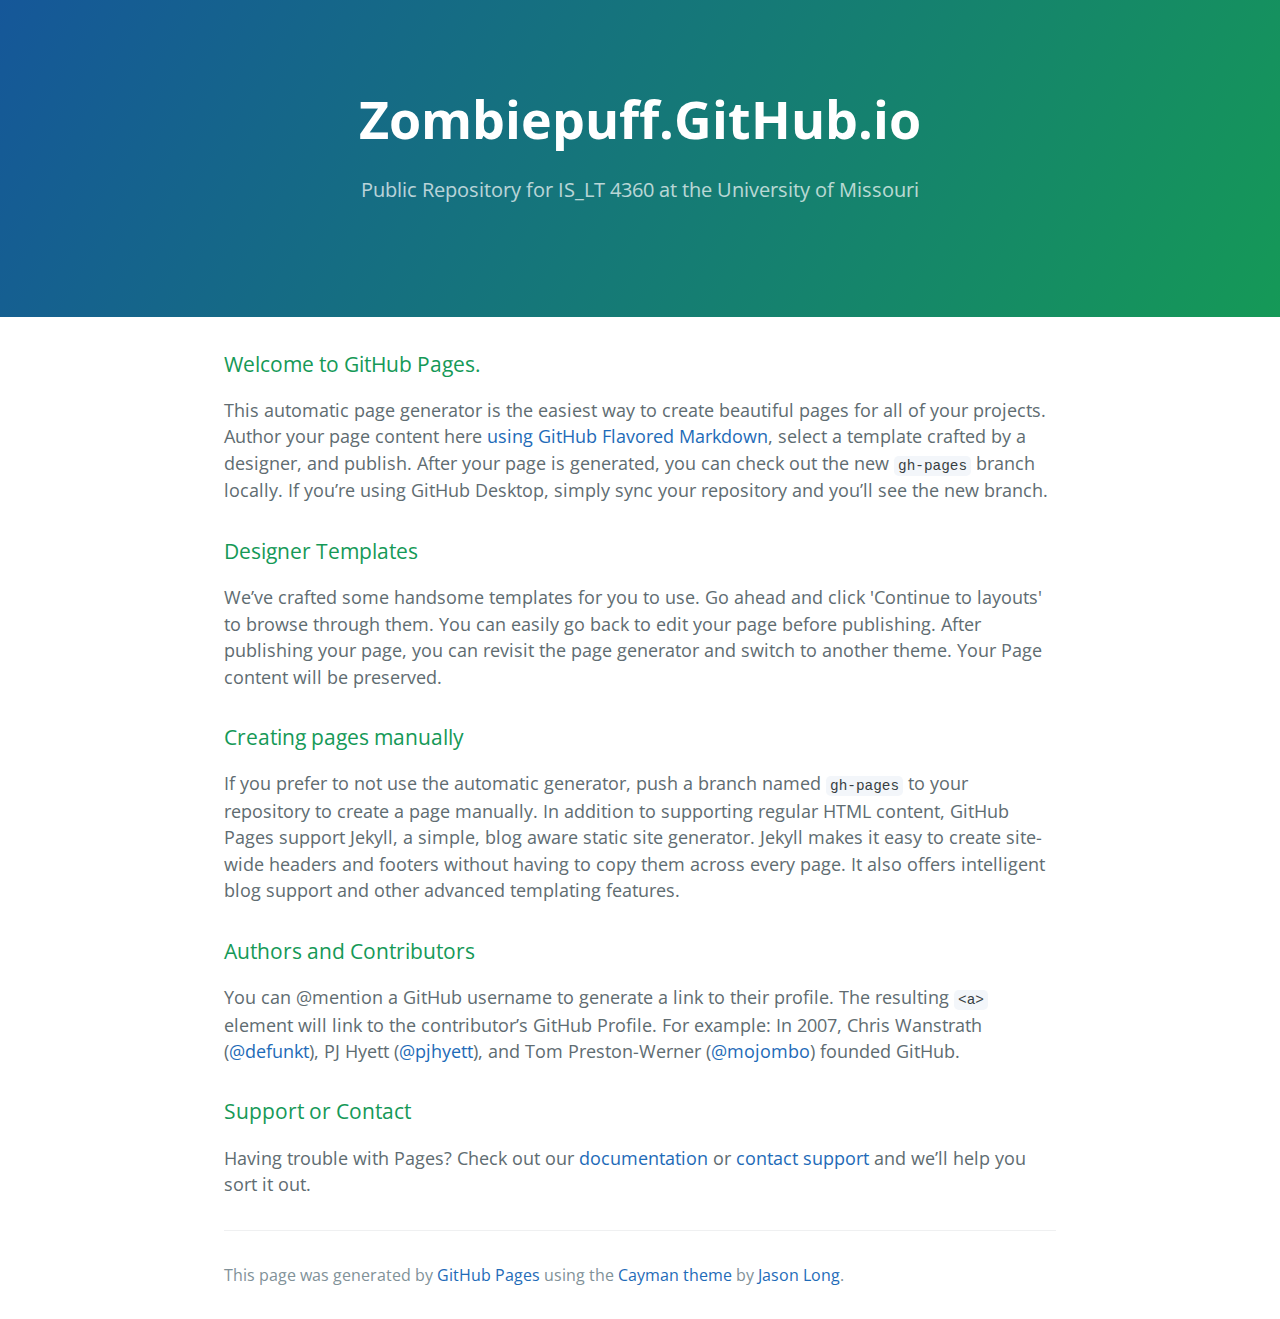
==== index.html @ 563a79f8 "Replace master branch with page content via GitHub" ====
<!DOCTYPE html>
<html lang="en-us">
  <head>
    <meta charset="UTF-8">
    <title>Zombiepuff.GitHub.io by ZombiePuff</title>
    <meta name="viewport" content="width=device-width, initial-scale=1">
    <link rel="stylesheet" type="text/css" href="stylesheets/normalize.css" media="screen">
    <link href='https://fonts.googleapis.com/css?family=Open+Sans:400,700' rel='stylesheet' type='text/css'>
    <link rel="stylesheet" type="text/css" href="stylesheets/stylesheet.css" media="screen">
    <link rel="stylesheet" type="text/css" href="stylesheets/github-light.css" media="screen">
  </head>
  <body>
    <section class="page-header">
      <h1 class="project-name">Zombiepuff.GitHub.io</h1>
      <h2 class="project-tagline">Public Repository for IS_LT 4360 at the University of Missouri</h2>
    </section>

    <section class="main-content">
      <h3>
<a id="welcome-to-github-pages" class="anchor" href="#welcome-to-github-pages" aria-hidden="true"><span aria-hidden="true" class="octicon octicon-link"></span></a>Welcome to GitHub Pages.</h3>

<p>This automatic page generator is the easiest way to create beautiful pages for all of your projects. Author your page content here <a href="https://guides.github.com/features/mastering-markdown/">using GitHub Flavored Markdown</a>, select a template crafted by a designer, and publish. After your page is generated, you can check out the new <code>gh-pages</code> branch locally. If you’re using GitHub Desktop, simply sync your repository and you’ll see the new branch.</p>

<h3>
<a id="designer-templates" class="anchor" href="#designer-templates" aria-hidden="true"><span aria-hidden="true" class="octicon octicon-link"></span></a>Designer Templates</h3>

<p>We’ve crafted some handsome templates for you to use. Go ahead and click 'Continue to layouts' to browse through them. You can easily go back to edit your page before publishing. After publishing your page, you can revisit the page generator and switch to another theme. Your Page content will be preserved.</p>

<h3>
<a id="creating-pages-manually" class="anchor" href="#creating-pages-manually" aria-hidden="true"><span aria-hidden="true" class="octicon octicon-link"></span></a>Creating pages manually</h3>

<p>If you prefer to not use the automatic generator, push a branch named <code>gh-pages</code> to your repository to create a page manually. In addition to supporting regular HTML content, GitHub Pages support Jekyll, a simple, blog aware static site generator. Jekyll makes it easy to create site-wide headers and footers without having to copy them across every page. It also offers intelligent blog support and other advanced templating features.</p>

<h3>
<a id="authors-and-contributors" class="anchor" href="#authors-and-contributors" aria-hidden="true"><span aria-hidden="true" class="octicon octicon-link"></span></a>Authors and Contributors</h3>

<p>You can @mention a GitHub username to generate a link to their profile. The resulting <code>&lt;a&gt;</code> element will link to the contributor’s GitHub Profile. For example: In 2007, Chris Wanstrath (<a href="https://github.com/defunkt" class="user-mention">@defunkt</a>), PJ Hyett (<a href="https://github.com/pjhyett" class="user-mention">@pjhyett</a>), and Tom Preston-Werner (<a href="https://github.com/mojombo" class="user-mention">@mojombo</a>) founded GitHub.</p>

<h3>
<a id="support-or-contact" class="anchor" href="#support-or-contact" aria-hidden="true"><span aria-hidden="true" class="octicon octicon-link"></span></a>Support or Contact</h3>

<p>Having trouble with Pages? Check out our <a href="https://help.github.com/pages">documentation</a> or <a href="https://github.com/contact">contact support</a> and we’ll help you sort it out.</p>

      <footer class="site-footer">

        <span class="site-footer-credits">This page was generated by <a href="https://pages.github.com">GitHub Pages</a> using the <a href="https://github.com/jasonlong/cayman-theme">Cayman theme</a> by <a href="https://twitter.com/jasonlong">Jason Long</a>.</span>
      </footer>

    </section>

  
  </body>
</html>
---- stylesheets/stylesheet.css ----
* {
  box-sizing: border-box; }

body {
  padding: 0;
  margin: 0;
  font-family: "Open Sans", "Helvetica Neue", Helvetica, Arial, sans-serif;
  font-size: 16px;
  line-height: 1.5;
  color: #606c71; }

a {
  color: #1e6bb8;
  text-decoration: none; }
  a:hover {
    text-decoration: underline; }

.btn {
  display: inline-block;
  margin-bottom: 1rem;
  color: rgba(255, 255, 255, 0.7);
  background-color: rgba(255, 255, 255, 0.08);
  border-color: rgba(255, 255, 255, 0.2);
  border-style: solid;
  border-width: 1px;
  border-radius: 0.3rem;
  transition: color 0.2s, background-color 0.2s, border-color 0.2s; }
  .btn + .btn {
    margin-left: 1rem; }

.btn:hover {
  color: rgba(255, 255, 255, 0.8);
  text-decoration: none;
  background-color: rgba(255, 255, 255, 0.2);
  border-color: rgba(255, 255, 255, 0.3); }

@media screen and (min-width: 64em) {
  .btn {
    padding: 0.75rem 1rem; } }

@media screen and (min-width: 42em) and (max-width: 64em) {
  .btn {
    padding: 0.6rem 0.9rem;
    font-size: 0.9rem; } }

@media screen and (max-width: 42em) {
  .btn {
    display: block;
    width: 100%;
    padding: 0.75rem;
    font-size: 0.9rem; }
    .btn + .btn {
      margin-top: 1rem;
      margin-left: 0; } }

.page-header {
  color: #fff;
  text-align: center;
  background-color: #159957;
  background-image: linear-gradient(120deg, #155799, #159957); }

@media screen and (min-width: 64em) {
  .page-header {
    padding: 5rem 6rem; } }

@media screen and (min-width: 42em) and (max-width: 64em) {
  .page-header {
    padding: 3rem 4rem; } }

@media screen and (max-width: 42em) {
  .page-header {
    padding: 2rem 1rem; } }

.project-name {
  margin-top: 0;
  margin-bottom: 0.1rem; }

@media screen and (min-width: 64em) {
  .project-name {
    font-size: 3.25rem; } }

@media screen and (min-width: 42em) and (max-width: 64em) {
  .project-name {
    font-size: 2.25rem; } }

@media screen and (max-width: 42em) {
  .project-name {
    font-size: 1.75rem; } }

.project-tagline {
  margin-bottom: 2rem;
  font-weight: normal;
  opacity: 0.7; }

@media screen and (min-width: 64em) {
  .project-tagline {
    font-size: 1.25rem; } }

@media screen and (min-width: 42em) and (max-width: 64em) {
  .project-tagline {
    font-size: 1.15rem; } }

@media screen and (max-width: 42em) {
  .project-tagline {
    font-size: 1rem; } }

.main-content :first-child {
  margin-top: 0; }
.main-content img {
  max-width: 100%; }
.main-content h1, .main-content h2, .main-content h3, .main-content h4, .main-content h5, .main-content h6 {
  margin-top: 2rem;
  margin-bottom: 1rem;
  font-weight: normal;
  color: #159957; }
.main-content p {
  margin-bottom: 1em; }
.main-content code {
  padding: 2px 4px;
  font-family: Consolas, "Liberation Mono", Menlo, Courier, monospace;
  font-size: 0.9rem;
  color: #383e41;
  background-color: #f3f6fa;
  border-radius: 0.3rem; }
.main-content pre {
  padding: 0.8rem;
  margin-top: 0;
  margin-bottom: 1rem;
  font: 1rem Consolas, "Liberation Mono", Menlo, Courier, monospace;
  color: #567482;
  word-wrap: normal;
  background-color: #f3f6fa;
  border: solid 1px #dce6f0;
  border-radius: 0.3rem; }
  .main-content pre > code {
    padding: 0;
    margin: 0;
    font-size: 0.9rem;
    color: #567482;
    word-break: normal;
    white-space: pre;
    background: transparent;
    border: 0; }
.main-content .highlight {
  margin-bottom: 1rem; }
  .main-content .highlight pre {
    margin-bottom: 0;
    word-break: normal; }
.main-content .highlight pre, .main-content pre {
  padding: 0.8rem;
  overflow: auto;
  font-size: 0.9rem;
  line-height: 1.45;
  border-radius: 0.3rem; }
.main-content pre code, .main-content pre tt {
  display: inline;
  max-width: initial;
  padding: 0;
  margin: 0;
  overflow: initial;
  line-height: inherit;
  word-wrap: normal;
  background-color: transparent;
  border: 0; }
  .main-content pre code:before, .main-content pre code:after, .main-content pre tt:before, .main-content pre tt:after {
    content: normal; }
.main-content ul, .main-content ol {
  margin-top: 0; }
.main-content blockquote {
  padding: 0 1rem;
  margin-left: 0;
  color: #819198;
  border-left: 0.3rem solid #dce6f0; }
  .main-content blockquote > :first-child {
    margin-top: 0; }
  .main-content blockquote > :last-child {
    margin-bottom: 0; }
.main-content table {
  display: block;
  width: 100%;
  overflow: auto;
  word-break: normal;
  word-break: keep-all; }
  .main-content table th {
    font-weight: bold; }
  .main-content table th, .main-content table td {
    padding: 0.5rem 1rem;
    border: 1px solid #e9ebec; }
.main-content dl {
  padding: 0; }
  .main-content dl dt {
    padding: 0;
    margin-top: 1rem;
    font-size: 1rem;
    font-weight: bold; }
  .main-content dl dd {
    padding: 0;
    margin-bottom: 1rem; }
.main-content hr {
  height: 2px;
  padding: 0;
  margin: 1rem 0;
  background-color: #eff0f1;
  border: 0; }

@media screen and (min-width: 64em) {
  .main-content {
    max-width: 64rem;
    padding: 2rem 6rem;
    margin: 0 auto;
    font-size: 1.1rem; } }

@media screen and (min-width: 42em) and (max-width: 64em) {
  .main-content {
    padding: 2rem 4rem;
    font-size: 1.1rem; } }

@media screen and (max-width: 42em) {
  .main-content {
    padding: 2rem 1rem;
    font-size: 1rem; } }

.site-footer {
  padding-top: 2rem;
  margin-top: 2rem;
  border-top: solid 1px #eff0f1; }

.site-footer-owner {
  display: block;
  font-weight: bold; }

.site-footer-credits {
  color: #819198; }

@media screen and (min-width: 64em) {
  .site-footer {
    font-size: 1rem; } }

@media screen and (min-width: 42em) and (max-width: 64em) {
  .site-footer {
    font-size: 1rem; } }

@media screen and (max-width: 42em) {
  .site-footer {
    font-size: 0.9rem; } }
---- stylesheets/github-light.css ----
/*
The MIT License (MIT)

Copyright (c) 2016 GitHub, Inc.

Permission is hereby granted, free of charge, to any person obtaining a copy
of this software and associated documentation files (the "Software"), to deal
in the Software without restriction, including without limitation the rights
to use, copy, modify, merge, publish, distribute, sublicense, and/or sell
copies of the Software, and to permit persons to whom the Software is
furnished to do so, subject to the following conditions:

The above copyright notice and this permission notice shall be included in all
copies or substantial portions of the Software.

THE SOFTWARE IS PROVIDED "AS IS", WITHOUT WARRANTY OF ANY KIND, EXPRESS OR
IMPLIED, INCLUDING BUT NOT LIMITED TO THE WARRANTIES OF MERCHANTABILITY,
FITNESS FOR A PARTICULAR PURPOSE AND NONINFRINGEMENT. IN NO EVENT SHALL THE
AUTHORS OR COPYRIGHT HOLDERS BE LIABLE FOR ANY CLAIM, DAMAGES OR OTHER
LIABILITY, WHETHER IN AN ACTION OF CONTRACT, TORT OR OTHERWISE, ARISING FROM,
OUT OF OR IN CONNECTION WITH THE SOFTWARE OR THE USE OR OTHER DEALINGS IN THE
SOFTWARE.

*/

.pl-c /* comment */ {
  color: #969896;
}

.pl-c1 /* constant, variable.other.constant, support, meta.property-name, support.constant, support.variable, meta.module-reference, markup.raw, meta.diff.header */,
.pl-s .pl-v /* string variable */ {
  color: #0086b3;
}

.pl-e /* entity */,
.pl-en /* entity.name */ {
  color: #795da3;
}

.pl-smi /* variable.parameter.function, storage.modifier.package, storage.modifier.import, storage.type.java, variable.other */,
.pl-s .pl-s1 /* string source */ {
  color: #333;
}

.pl-ent /* entity.name.tag */ {
  color: #63a35c;
}

.pl-k /* keyword, storage, storage.type */ {
  color: #a71d5d;
}

.pl-s /* string */,
.pl-pds /* punctuation.definition.string, string.regexp.character-class */,
.pl-s .pl-pse .pl-s1 /* string punctuation.section.embedded source */,
.pl-sr /* string.regexp */,
.pl-sr .pl-cce /* string.regexp constant.character.escape */,
.pl-sr .pl-sre /* string.regexp source.ruby.embedded */,
.pl-sr .pl-sra /* string.regexp string.regexp.arbitrary-repitition */ {
  color: #183691;
}

.pl-v /* variable */ {
  color: #ed6a43;
}

.pl-id /* invalid.deprecated */ {
  color: #b52a1d;
}

.pl-ii /* invalid.illegal */ {
  color: #f8f8f8;
  background-color: #b52a1d;
}

.pl-sr .pl-cce /* string.regexp constant.character.escape */ {
  font-weight: bold;
  color: #63a35c;
}

.pl-ml /* markup.list */ {
  color: #693a17;
}

.pl-mh /* markup.heading */,
.pl-mh .pl-en /* markup.heading entity.name */,
.pl-ms /* meta.separator */ {
  font-weight: bold;
  color: #1d3e81;
}

.pl-mq /* markup.quote */ {
  color: #008080;
}

.pl-mi /* markup.italic */ {
  font-style: italic;
  color: #333;
}

.pl-mb /* markup.bold */ {
  font-weight: bold;
  color: #333;
}

.pl-md /* markup.deleted, meta.diff.header.from-file */ {
  color: #bd2c00;
  background-color: #ffecec;
}

.pl-mi1 /* markup.inserted, meta.diff.header.to-file */ {
  color: #55a532;
  background-color: #eaffea;
}

.pl-mdr /* meta.diff.range */ {
  font-weight: bold;
  color: #795da3;
}

.pl-mo /* meta.output */ {
  color: #1d3e81;
}
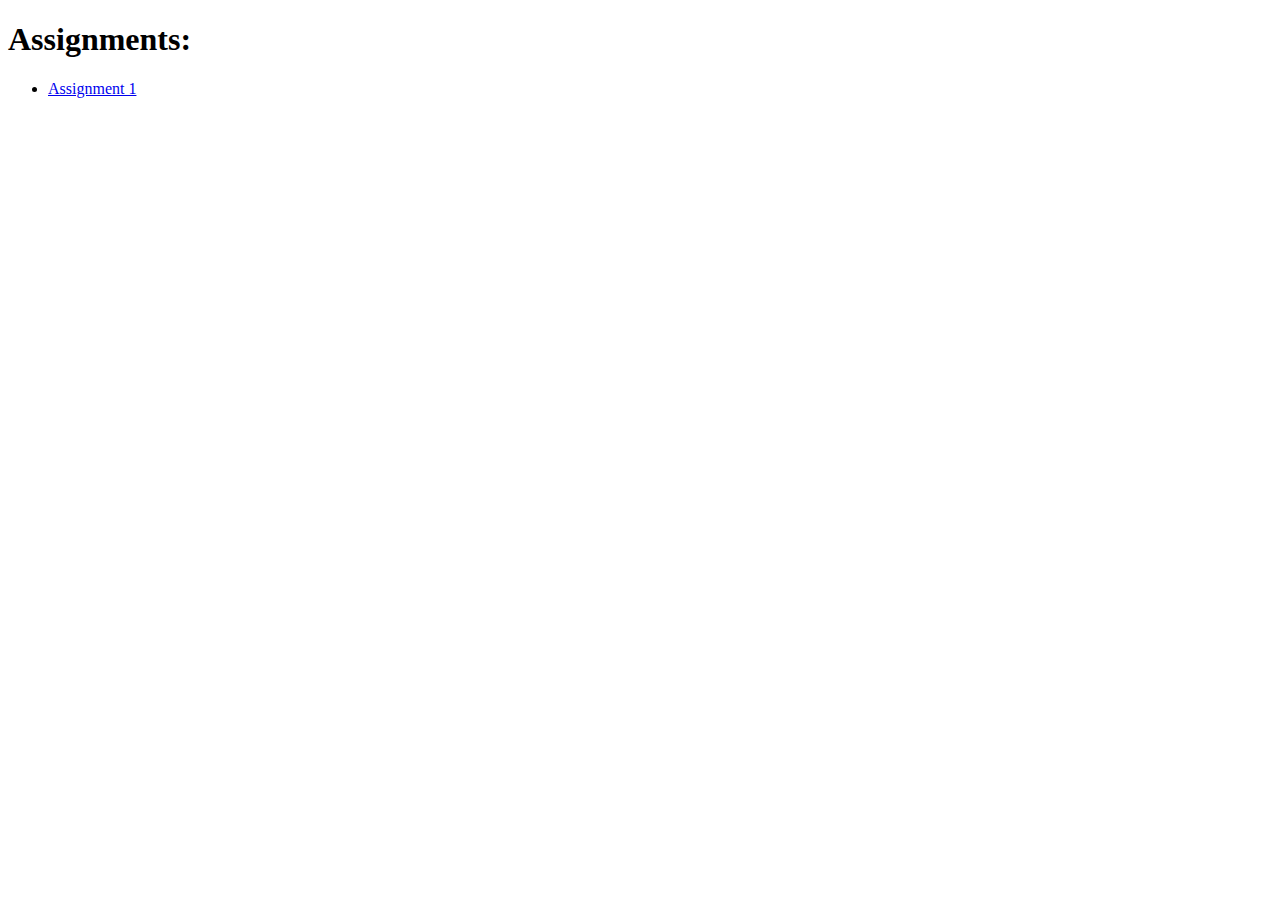
==== commit 61ccd5a8: "Add landing page" ====
--- a/index.html
+++ b/index.html
@@ -1,53 +1,13 @@
-<!DOCTYPE html>
-<html lang="en-us">
-  <head>
-    <meta charset="UTF-8">
-    <title>Zombiepuff.GitHub.io by ZombiePuff</title>
-    <meta name="viewport" content="width=device-width, initial-scale=1">
-    <link rel="stylesheet" type="text/css" href="stylesheets/normalize.css" media="screen">
-    <link href='https://fonts.googleapis.com/css?family=Open+Sans:400,700' rel='stylesheet' type='text/css'>
-    <link rel="stylesheet" type="text/css" href="stylesheets/stylesheet.css" media="screen">
-    <link rel="stylesheet" type="text/css" href="stylesheets/github-light.css" media="screen">
-  </head>
-  <body>
-    <section class="page-header">
-      <h1 class="project-name">Zombiepuff.GitHub.io</h1>
-      <h2 class="project-tagline">Public Repository for IS_LT 4360 at the University of Missouri</h2>
-    </section>
+﻿<!DOCTYPE html>
+<html>
+<head>
+	<title>Public Repository for IS_LT 4360 at the University of Missouri - Jarod Kientz</title>
+</head>
 
-    <section class="main-content">
-      <h3>
-<a id="welcome-to-github-pages" class="anchor" href="#welcome-to-github-pages" aria-hidden="true"><span aria-hidden="true" class="octicon octicon-link"></span></a>Welcome to GitHub Pages.</h3>
+<body>
+<h1>Assignments:</h1>
+<ul>
+	<li><a href="/islt_4360/assignment_1.txt">Assignment 1</a></li>
+</body>
 
-<p>This automatic page generator is the easiest way to create beautiful pages for all of your projects. Author your page content here <a href="https://guides.github.com/features/mastering-markdown/">using GitHub Flavored Markdown</a>, select a template crafted by a designer, and publish. After your page is generated, you can check out the new <code>gh-pages</code> branch locally. If you’re using GitHub Desktop, simply sync your repository and you’ll see the new branch.</p>
-
-<h3>
-<a id="designer-templates" class="anchor" href="#designer-templates" aria-hidden="true"><span aria-hidden="true" class="octicon octicon-link"></span></a>Designer Templates</h3>
-
-<p>We’ve crafted some handsome templates for you to use. Go ahead and click 'Continue to layouts' to browse through them. You can easily go back to edit your page before publishing. After publishing your page, you can revisit the page generator and switch to another theme. Your Page content will be preserved.</p>
-
-<h3>
-<a id="creating-pages-manually" class="anchor" href="#creating-pages-manually" aria-hidden="true"><span aria-hidden="true" class="octicon octicon-link"></span></a>Creating pages manually</h3>
-
-<p>If you prefer to not use the automatic generator, push a branch named <code>gh-pages</code> to your repository to create a page manually. In addition to supporting regular HTML content, GitHub Pages support Jekyll, a simple, blog aware static site generator. Jekyll makes it easy to create site-wide headers and footers without having to copy them across every page. It also offers intelligent blog support and other advanced templating features.</p>
-
-<h3>
-<a id="authors-and-contributors" class="anchor" href="#authors-and-contributors" aria-hidden="true"><span aria-hidden="true" class="octicon octicon-link"></span></a>Authors and Contributors</h3>
-
-<p>You can @mention a GitHub username to generate a link to their profile. The resulting <code>&lt;a&gt;</code> element will link to the contributor’s GitHub Profile. For example: In 2007, Chris Wanstrath (<a href="https://github.com/defunkt" class="user-mention">@defunkt</a>), PJ Hyett (<a href="https://github.com/pjhyett" class="user-mention">@pjhyett</a>), and Tom Preston-Werner (<a href="https://github.com/mojombo" class="user-mention">@mojombo</a>) founded GitHub.</p>
-
-<h3>
-<a id="support-or-contact" class="anchor" href="#support-or-contact" aria-hidden="true"><span aria-hidden="true" class="octicon octicon-link"></span></a>Support or Contact</h3>
-
-<p>Having trouble with Pages? Check out our <a href="https://help.github.com/pages">documentation</a> or <a href="https://github.com/contact">contact support</a> and we’ll help you sort it out.</p>
-
-      <footer class="site-footer">
-
-        <span class="site-footer-credits">This page was generated by <a href="https://pages.github.com">GitHub Pages</a> using the <a href="https://github.com/jasonlong/cayman-theme">Cayman theme</a> by <a href="https://twitter.com/jasonlong">Jason Long</a>.</span>
-      </footer>
-
-    </section>
-
-  
-  </body>
-</html>
+</html>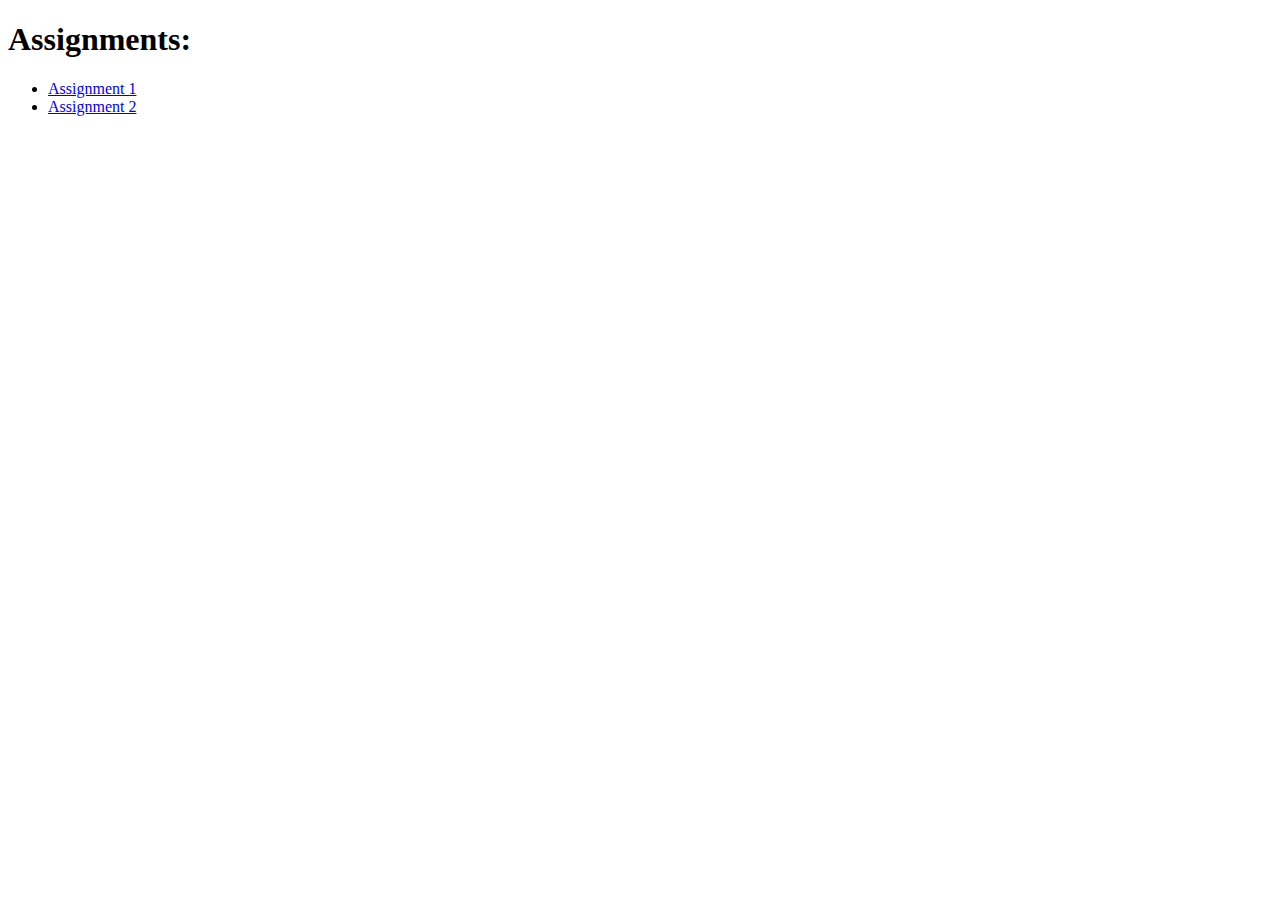
==== commit decf9d6f: "Added Assignment 3 and included a link to it on the landing page" ====
--- a/index.html
+++ b/index.html
@@ -1,4 +1,4 @@
-﻿<!DOCTYPE html>
+<!DOCTYPE html>
 <html>
 <head>
 	<title>Public Repository for IS_LT 4360 at the University of Missouri - Jarod Kientz</title>
@@ -6,8 +6,14 @@
 
 <body>
 <h1>Assignments:</h1>
-<ul>
-	<li><a href="/islt_4360/assignment_1.txt">Assignment 1</a></li>
+    <ul>
+        <li>
+            <a href="/islt_4360/assignment_1.txt">Assignment 1</a>
+        </li>
+        <li>
+            <a href="islt_4360/assignment_3.txt">Assignment 2</a>
+        </li>
+    </ul>
 </body>
 
 </html>